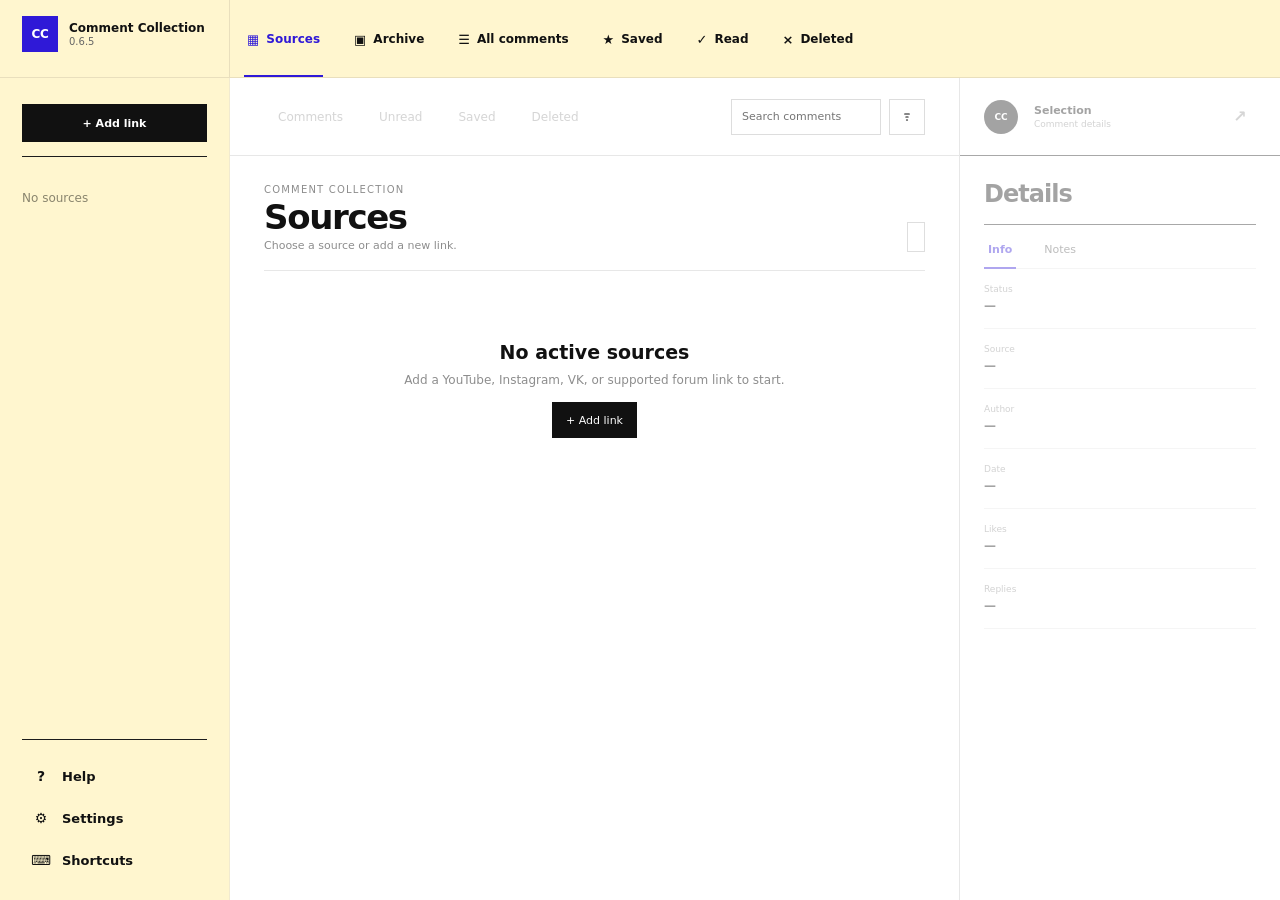
==== app/index.html @ be0ed086 "Fix comment mode navigation and emoji ordering" ====
<!doctype html>
<html lang="en">
<head>
  <meta charset="utf-8" />
  <meta name="viewport" content="width=device-width, initial-scale=1" />
  <meta name="theme-color" content="#fff6cf" />
  <title>CC — Comment Collection</title>
  <link rel="stylesheet" href="./styles.css?v=0.6.5" />
  <link rel="stylesheet" href="./ui-state.css?v=0.6.5" />
  <link rel="stylesheet" href="./transcript.css?v=0.6.5" />
  <script>
    window.__CC_BOOT_STARTED_AT__ = performance.now();
    console.info('[CC 0.6.5] HTML boot', { href: location.href, readyState: document.readyState });
  </script>
</head>
<body>
  <div id="cc-boot-error" hidden style="position:fixed;z-index:99999;left:20px;right:20px;top:20px;padding:14px 16px;background:#fff2f2;color:#8d1c1c;border:1px solid #e6b4b4;font:13px/1.45 system-ui,sans-serif;box-shadow:0 8px 30px rgba(0,0,0,.12)"></div>

  <main class="app-shell">
    <header class="app-global-topbar" aria-label="Application navigation">
      <div class="brand">
        <span class="brand-mark">CC</span>
        <div class="brand-copy"><strong>Comment Collection</strong><span>0.6.5</span></div>
      </div>
      <nav class="left-nav" id="main-nav">
        <button class="nav-item is-active" data-view="sources"><span class="nav-icon">▦</span><span>Sources</span></button>
        <button class="nav-item" data-view="all"><span class="nav-icon">☰</span><span>All comments</span></button>
        <button class="nav-item" data-view="saved"><span class="nav-icon">★</span><span>Saved</span></button>
        <button class="nav-item" data-view="read"><span class="nav-icon">✓</span><span>Read</span></button>
        <button class="nav-item" data-view="deleted"><span class="nav-icon">×</span><span>Deleted</span></button>
      </nav>
    </header>

    <aside class="left-panel" aria-label="Sources and utilities" title="Source list, add link, Help, and Settings.">
      <button class="sidebar-add-link" id="add-link-button" type="button">+ Add link</button>
      <div class="sidebar-main-separator" aria-hidden="true"></div>

      <section class="sources-section">
        <div class="section-label"><span>Sources</span><button id="left-add-link" title="Add link">+</button></div>
        <div id="sources-list" class="sources-list"></div>
      </section>

      <div class="left-bottom">
        <button class="nav-item" id="help-button"><span class="nav-icon">?</span><span>Help</span></button>
        <button class="nav-item" id="settings-button"><span class="nav-icon">⚙</span><span>Settings</span></button>
        <button class="nav-item" id="shortcuts-button" type="button" aria-pressed="false" title="Shortcuts status unavailable" disabled><span class="nav-icon">⌨</span><span>Shortcuts</span></button>
      </div>
    </aside>

    <section class="workspace">
      <header class="topbar">
        <nav class="top-tabs" id="top-tabs" aria-label="Comment filter" title="Filters for the current source. Open a source to activate them.">
          <button class="top-tab is-active" data-filter="comments">Comments</button>
          <button class="top-tab" data-filter="unread">Unread</button>
          <button class="top-tab" data-filter="saved">Saved</button>
          <button class="top-tab" data-filter="deleted">Deleted</button>
        </nav>
        <div class="top-tools" title="Search and sort comments in the current view.">
          <input id="search-input" class="search-input" type="search" placeholder="Search comments" aria-label="Search comments" />
          <select id="sort-select" class="sort-select" aria-label="Sort comments">
            <option value="source">Source order</option>
            <option value="newest">Newest</option>
            <option value="oldest">Oldest</option>
            <option value="likes">Most liked</option>
            <option value="replies">Most replies</option>
          </select>
        </div>
      </header>

      <section class="content-area" id="content-area" title="Main source and comment list.">
        <div class="content-header">
          <div class="content-title-wrap">
            <p class="eyebrow" id="source-eyebrow">Comment Collection</p>
            <h1 id="content-title">Sources</h1>
            <p class="content-meta" id="content-meta">Add a YouTube, Instagram, VK, or supported forum link to start.</p>
          </div>
          <div class="header-actions">
            <span class="whisper-indicator is-offline" id="whisper-indicator" hidden title="Local Whisper service status"><span class="whisper-dot"></span><span id="whisper-indicator-text">Whisper offline</span></span>
            <button class="transcript-task-chip" id="transcript-task-chip" type="button" hidden title="Open recognition progress">Recognizing…</button>
            <button class="ghost-action" id="refresh-button" type="button" hidden>Refresh</button>
            <button class="primary-action" id="transcribe-button" type="button" hidden>Recognize video</button>
          </div>
        </div>

        <div id="status-banner" class="status-banner" hidden></div>
        <div id="empty-state" class="empty-state">
          <strong>No sources yet</strong>
          <p>Add a YouTube, Instagram, VK, or supported forum link to start reading comments.</p>
          <button class="primary-action" id="empty-add-link">+ Add link</button>
        </div>
        <div id="comments-list" class="comments-list"></div>
        <div id="loading-more" class="loading-more" hidden>Loading more…</div>
        <div id="load-sentinel" class="load-sentinel" aria-hidden="true"></div>
      </section>
    </section>

    <aside class="right-panel" aria-label="Comment details" title="Details and notes for the selected comment. Select a comment to activate this panel.">
      <header class="right-header">
        <div class="avatar" id="detail-avatar">CC</div>
        <div class="profile-copy" title="Selected comment and its author."><strong id="detail-author">Selection</strong><span id="detail-username">Comment details</span></div>
        <button class="more-button" id="open-original-button" type="button" title="Open original">↗</button>
      </header>

      <section class="right-content">
        <h2>Details</h2>
        <div class="detail-tabs">
          <button class="detail-tab is-active" data-detail-tab="info">Info</button>
          <button class="detail-tab" data-detail-tab="notes">Notes</button>
        </div>
        <div id="detail-info" class="detail-panel">
          <dl class="details-list">
            <div><dt>Status</dt><dd id="detail-status">—</dd></div>
            <div><dt>Source</dt><dd id="detail-source">—</dd></div>
            <div><dt>Author</dt><dd id="detail-author-name">—</dd></div>
            <div><dt>Date</dt><dd id="detail-date">—</dd></div>
            <div><dt>Likes</dt><dd id="detail-likes">—</dd></div>
            <div><dt>Replies</dt><dd id="detail-replies">—</dd></div>
          </dl>
        </div>
        <div id="detail-notes" class="detail-panel" hidden>
          <label class="notes-label" for="note-textarea">Your note</label>
          <textarea id="note-textarea" class="note-textarea" placeholder="Write a note about this comment…"></textarea>
          <small>Saved automatically.</small>
        </div>
      </section>
    </aside>
  </main>

  <dialog id="add-link-dialog" class="dialog">
    <form method="dialog" id="add-link-form" class="dialog-card">
      <div class="dialog-head"><div><p class="eyebrow">New source</p><h2>Add link</h2></div><button value="cancel" class="dialog-close" aria-label="Close">×</button></div>
      <label for="source-url">YouTube, Instagram, VK, or forum URL</label>
      <input id="source-url" name="url" type="url" required placeholder="https://vk.ru/video… or https://holywarsoo.net/viewtopic.php?id=…&p=…" autocomplete="off" />
      <p class="form-hint">YouTube needs a Data API key. VK uses the connected VK account on your CC backend with automatic token refresh. Instagram uses the CC Browser Helper and your signed-in Chrome session. Holywarsoo topics load one whole forum page per batch.</p>
      <div id="add-link-error" class="form-error" hidden></div>
      <div class="dialog-actions"><button value="cancel" class="ghost-action">Cancel</button><button id="add-source-submit" class="primary-action" value="default">Add source</button></div>
    </form>
  </dialog>

  <dialog id="transcript-dialog" class="dialog transcript-dialog">
    <form method="dialog" class="dialog-card transcript-card">
      <div class="dialog-head">
        <div><p class="eyebrow">YouTube video</p><h2 id="transcript-title">Transcript</h2></div>
        <button value="cancel" class="dialog-close" aria-label="Close">×</button>
      </div>
      <p id="transcript-meta" class="transcript-meta">YouTube captions are checked first. If none exist, CC can use local Whisper.</p>
      <div id="transcript-progress" class="transcript-progress" hidden>
        <div class="transcript-progress-head">
          <strong id="transcript-progress-label">Preparing…</strong>
          <span id="transcript-progress-percent">0%</span>
        </div>
        <div id="transcript-progress-track" class="transcript-progress-track" aria-hidden="true"><span id="transcript-progress-fill"></span></div>
        <p id="transcript-progress-note" class="transcript-progress-note">Recognition continues if this window is minimized.</p>
      </div>
      <textarea id="transcript-text" class="transcript-text" readonly placeholder="Recognized text will appear here…"></textarea>
      <div id="transcript-error" class="form-error" hidden></div>
      <div class="dialog-actions">
        <button id="transcript-copy" class="ghost-action" type="button" disabled>Copy text</button>
        <button id="transcript-minimize" class="ghost-action" type="button" hidden>Minimize</button>
        <button id="transcript-run" class="primary-action" type="button">Recognize</button>
        <button value="cancel" class="ghost-action">Close</button>
      </div>
    </form>
  </dialog>

  <dialog id="settings-dialog" class="dialog">
    <form method="dialog" id="settings-form" class="dialog-card">
      <div class="dialog-head"><div><p class="eyebrow">Application settings</p><h2>Settings</h2></div><button value="cancel" class="dialog-close" aria-label="Close">×</button></div>

      <div><p class="eyebrow" style="margin-bottom:2px">YouTube</p><strong style="font-size:13px">YouTube Data API</strong></div>
      <label for="youtube-api-key">YouTube Data API key</label>
      <input id="youtube-api-key" type="password" autocomplete="off" placeholder="AIza…" />
      <p class="form-hint">Stored only in this browser via localStorage. Enable YouTube Data API v3 in Google Cloud, then create an API key.</p>

      <div style="height:1px;background:#e7e7e7;margin:8px 0 2px"></div>
      <div><p class="eyebrow" style="margin-bottom:2px">Local transcription</p><strong style="font-size:13px">Whisper on this computer</strong></div>
      <label for="whisper-service-url">Local Whisper URL</label>
      <input id="whisper-service-url" type="url" autocomplete="off" value="http://127.0.0.1:8787" placeholder="http://127.0.0.1:8787" />
      <label for="whisper-service-token">Local Whisper token (optional)</label>
      <input id="whisper-service-token" type="password" autocomplete="off" placeholder="Leave empty for local-only use" />
      <p class="form-hint">CC checks this local service directly from the browser. Recognition runs as a background job, so the transcript window can be minimized while you work with other sources.</p>
      <div id="whisper-status" class="form-error" hidden></div>
      <div style="display:flex;justify-content:flex-start"><button id="whisper-check" class="ghost-action" type="button">Check local Whisper</button></div>

      <div style="height:1px;background:#e7e7e7;margin:8px 0 2px"></div>
      <div><p class="eyebrow" style="margin-bottom:2px">VK</p><strong style="font-size:13px">VK video comments</strong></div>
      <p class="form-hint">VK authorization is stored only on your PHP backend. CC automatically refreshes the one-hour access token using the server-side refresh token; no VK token is stored in the browser.</p>
      <div id="vk-status" class="form-error" hidden></div>
      <div style="display:flex;justify-content:flex-start;gap:8px">
        <button id="vk-connect" class="primary-action" type="button">Connect VK</button>
        <button id="vk-check" class="ghost-action" type="button">Check VK</button>
      </div>

      <div style="height:1px;background:#e7e7e7;margin:8px 0 2px"></div>
      <div><p class="eyebrow" style="margin-bottom:2px">Instagram</p><strong style="font-size:13px">CC Browser Helper</strong></div>
      <p class="form-hint">Install <code>helper/chrome/</code> as an unpacked Chrome extension. On Refresh it uses your existing signed-in Instagram session in a temporary background tab and returns rendered comments to CC without switching you away from the app.</p>
      <div id="helper-status" class="form-error" hidden></div>
      <div style="display:flex;justify-content:flex-start"><button id="helper-check" class="ghost-action" type="button">Check helper</button></div>

      <div style="height:1px;background:#e7e7e7;margin:8px 0 2px"></div>
      <div>
        <p class="eyebrow" style="margin-bottom:2px">Server storage</p>
        <strong style="font-size:13px">PHP backend</strong>
      </div>

      <label for="backend-url">Backend URL</label>
      <input id="backend-url" type="url" autocomplete="off" value="https://backend83.nadube.ru/cc" placeholder="https://backend83.nadube.ru/cc" />
      <p class="form-hint">Upload the contents of <code>server/php/</code> to <code>/cc/</code> on backend83.nadube.ru.</p>

      <label for="backend-token">API token</label>
      <input id="backend-token" type="password" autocomplete="off" placeholder="Token from backend/config.php" />
      <p class="form-hint">The token is stored locally in this browser and is sent only to your backend over HTTPS.</p>

      <label for="backend-profile">Storage profile</label>
      <input id="backend-profile" type="text" autocomplete="off" value="default" placeholder="default" />

      <div id="backend-status" class="form-error" hidden></div>
      <div style="display:flex;justify-content:flex-start">
        <button id="backend-check" class="ghost-action" type="button">Check connection</button>
      </div>

      <p class="form-hint">The connection check verifies PHP + SQLite first, then verifies access to the storage API when an API token is present. Server synchronization itself will be enabled separately.</p>

      <div class="dialog-actions"><button value="cancel" class="ghost-action">Cancel</button><button class="primary-action" id="save-settings" value="default">Save</button></div>
    </form>
  </dialog>

  <script type="module">
    const VERSION = '0.6.5';
    const errorBox = document.querySelector('#cc-boot-error');
    const localBoot = `./app-boot.js?v=${VERSION}`;
    const fallbackBoot = `https://raw.githubusercontent.com/greenn/cc/main/app/app-boot.js?v=${VERSION}`;

    function showBootError(localError, fallbackError) {
      const message = `CC could not load its JavaScript. Your saved data was not deleted; the app simply could not read localStorage because the runtime failed to start. Local error: ${localError?.message || localError}. Fallback error: ${fallbackError?.message || fallbackError}.`;
      console.error(`[CC ${VERSION}] startup failed completely`, { localError, fallbackError });
      if (errorBox) {
        errorBox.hidden = false;
        errorBox.textContent = message;
      }
    }

    try {
      await import(localBoot);
      console.info(`[CC ${VERSION}] local runtime loaded`, { elapsedMs: Math.round(performance.now() - window.__CC_BOOT_STARTED_AT__) });
    } catch (localError) {
      console.warn(`[CC ${VERSION}] GitHub Pages runtime failed; trying raw GitHub fallback`, localError);
      try {
        await import(fallbackBoot);
        console.warn(`[CC ${VERSION}] fallback runtime active`, { elapsedMs: Math.round(performance.now() - window.__CC_BOOT_STARTED_AT__) });
      } catch (fallbackError) {
        showBootError(localError, fallbackError);
      }
    }
  </script>
</body>
</html>
---- app/styles.css ----
:root {
  --bg: #79b1e6;
  --surface: #ffffff;
  --sidebar: #fff6cf;
  --text: #111111;
  --muted: #8d8d8d;
  --line: #e7e7e7;
  --accent: #2f19d7;
  --soft: #f5f5f5;
  --danger: #a32222;
}

* { box-sizing: border-box; }
html, body { margin: 0; width: 100%; height: 100%; min-height: 100%; font-family: Inter, ui-sans-serif, system-ui, -apple-system, BlinkMacSystemFont, "Segoe UI", sans-serif; color: var(--text); background: #fff; overflow: hidden; }
body { padding: 0; }
button, input, select, textarea { font: inherit; }
button { border: 0; background: none; color: inherit; }
button:disabled { opacity: .45; cursor: default !important; }

.app-shell {
  width: 100vw;
  height: 100vh;
  min-height: 0;
  margin: 0;
  display: grid;
  grid-template-columns: 230px minmax(0, 1fr) 320px;
  grid-template-rows: 78px minmax(0, 1fr);
  grid-template-areas:
    "global global global"
    "left workspace right";
  background: var(--surface);
  box-shadow: none;
  overflow: hidden;
}

.app-global-topbar { grid-area: global; min-width: 0; min-height: 0; display: flex; align-items: stretch; background: var(--sidebar); border-bottom: 1px solid #e9dfbd; overflow: hidden; position: relative; z-index: 10; }
.brand { width: 230px; min-width: 230px; min-height: 0; height: 100%; padding: 0 22px; border-right: 1px solid #e9dfbd; display: flex; align-items: center; gap: 11px; flex: 0 0 230px; }
.brand-mark { width: 36px; height: 36px; display: grid; place-items: center; background: var(--accent); color: #fff; font-size: 12px; font-weight: 800; letter-spacing: -.03em; flex: 0 0 auto; }
.brand-copy { min-width: 0; display: grid; gap: 1px; }
.brand-copy strong { font-size: 12px; white-space: nowrap; overflow: hidden; text-overflow: ellipsis; }
.brand-copy span { font-size: 10px; color: #666; }

#main-nav { min-width: 0; height: 100%; margin: 0; display: flex; align-items: stretch; gap: 0; flex: 1 1 auto; overflow-x: auto; overflow-y: hidden; scrollbar-width: none; overscroll-behavior-inline: contain; }
#main-nav::-webkit-scrollbar { display: none; }
.nav-item { position: relative; display: grid; grid-template-columns: 22px 1fr; align-items: center; gap: 10px; min-height: 40px; padding: 0 8px; color: var(--text); text-decoration: none; font-size: 13px; font-weight: 650; text-align: left; cursor: pointer; }
.nav-item.is-active { color: var(--accent); }
.nav-item.is-active::before { content: ""; position: absolute; left: -22px; width: 3px; height: 27px; background: var(--accent); }
.nav-icon { text-align: center; font-size: 14px; }
#main-nav .nav-item { min-height: 78px; padding: 0 17px; display: flex; grid-template-columns: none; align-items: center; gap: 7px; flex: 0 0 auto; white-space: nowrap; font-size: 12px; text-align: center; }
#main-nav .nav-item.is-active::before { left: 14px; right: 14px; bottom: 0; top: auto; width: auto; height: 3px; }
#main-nav .nav-icon { font-size: 13px; }

.left-panel { grid-area: left; min-width: 0; min-height: 0; display: flex; flex-direction: column; padding: 24px 22px 20px; background: var(--sidebar); border-right: 1px solid #f1ead0; overflow: hidden; }
.left-bottom { margin-top: auto; padding-top: 16px; border-top: 1px solid #1c1c1c; display: grid; gap: 2px; }

.sources-section { min-height: 0; margin-top: 20px; display: flex; flex-direction: column; overflow: hidden; }
.section-label { display: flex; justify-content: space-between; align-items: center; margin-bottom: 8px; color: #6f6a54; font-size: 10px; text-transform: uppercase; letter-spacing: .12em; }
.section-label button { width: 24px; height: 24px; cursor: pointer; font-size: 18px; }
.sources-list { min-height: 0; overflow-y: auto; padding-right: 4px; }
.sources-empty { color: #8a856e; font-size: 12px; }
.source-group { margin-bottom: 14px; }
.source-group-title { margin: 8px 0 4px; font-size: 9px; text-transform: uppercase; letter-spacing: .1em; color: #8b846d; }
.source-item { width: 100%; display: grid; grid-template-columns: 22px minmax(0,1fr); gap: 7px; align-items: center; padding: 8px 7px; cursor: pointer; text-align: left; border-left: 2px solid transparent; }
.source-item:hover { background: rgba(255,255,255,.45); }
.source-item.is-active { background: #fff; border-left-color: var(--accent); }
.source-platform { font-size: 11px; color: #444; }
.source-copy { min-width: 0; display: grid; gap: 2px; }
.source-copy strong { overflow: hidden; text-overflow: ellipsis; white-space: nowrap; font-size: 11px; font-weight: 700; }
.source-copy small { color: #8b846d; font-size: 9px; }

.workspace { grid-area: workspace; min-width: 0; min-height: 0; display: grid; grid-template-rows: 78px minmax(0, 1fr); border-right: 1px solid var(--line); }
.topbar { min-width: 0; display: flex; align-items: center; justify-content: space-between; gap: 20px; padding: 0 34px; border-bottom: 1px solid var(--line); }
.top-tabs { display: flex; align-items: center; gap: 8px; flex: 0 0 auto; }
.top-tab { min-height: 36px; padding: 0 14px; cursor: pointer; font-size: 12px; }
.top-tab.is-active { background: #111; color: #fff; }
.top-tools { min-width: 0; display: flex; gap: 8px; justify-content: flex-end; }
.search-input, .sort-select { height: 36px; border: 1px solid #ddd; background: #fff; padding: 0 10px; outline: none; font-size: 11px; }
.search-input { width: min(220px, 18vw); }
.search-input:focus, .sort-select:focus, .dialog-card input:focus, .note-textarea:focus { border-color: #111; }
.sort-select { max-width: 145px; }

.content-area { position: relative; min-width: 0; min-height: 0; padding: 28px 34px 42px; overflow: auto; scroll-behavior: smooth; }
.content-header { display: flex; align-items: flex-end; justify-content: space-between; gap: 24px; padding-bottom: 18px; border-bottom: 1px solid var(--line); }
.content-title-wrap { min-width: 0; }
.eyebrow { margin: 0 0 4px; color: var(--muted); font-size: 10px; text-transform: uppercase; letter-spacing: .12em; }
h1, h2, h3, p { margin-top: 0; }
h1 { margin-bottom: 4px; font-size: clamp(24px, 3vw, 34px); line-height: 1.06; letter-spacing: -.04em; overflow-wrap: anywhere; }
.content-meta { margin: 0; color: var(--muted); font-size: 11px; }
.header-actions { display: flex; gap: 8px; flex: 0 0 auto; }
.primary-action, .ghost-action { min-height: 36px; padding: 0 14px; cursor: pointer; font-size: 11px; }
.primary-action { background: #111; color: #fff; }
.ghost-action { border: 1px solid #d8d8d8; background: #fff; }

.status-banner { margin-top: 16px; padding: 11px 13px; border: 1px solid #dcdcdc; background: #f8f8f8; font-size: 11px; }
.status-banner[data-kind="error"] { border-color: #ebc2c2; background: #fff5f5; color: var(--danger); }
.empty-state { margin: 70px auto; max-width: 420px; text-align: center; }
.empty-state strong { display: block; margin-bottom: 8px; font-size: 19px; }
.empty-state p { color: var(--muted); font-size: 12px; line-height: 1.6; }

.comments-list { margin-top: 4px; }
.comment-card { display: grid; grid-template-columns: 42px minmax(0,1fr); gap: 14px; padding: 22px 2px; border-bottom: 1px solid var(--line); cursor: default; transition: opacity .15s, background .15s; }
.comment-card.is-read { opacity: .72; }
.comment-card.is-selected { background: linear-gradient(90deg, rgba(47,25,215,.055), transparent 72%); box-shadow: inset 2px 0 0 var(--accent); }
.comment-avatar { width: 36px; height: 36px; border-radius: 50%; overflow: hidden; background: #111; color: #fff; display: grid; place-items: center; font-size: 9px; font-weight: 700; }
.comment-avatar img, #detail-avatar img { width: 100%; height: 100%; object-fit: cover; }
.comment-body { min-width: 0; }
.comment-head { display: flex; justify-content: space-between; gap: 14px; align-items: flex-start; }
.comment-head > div { min-width: 0; display: flex; align-items: baseline; gap: 8px; }
.comment-head strong { font-size: 12px; }
.comment-head span { max-width: 220px; overflow: hidden; white-space: nowrap; text-overflow: ellipsis; color: var(--muted); font-size: 9px; }
.comment-head time { flex: 0 0 auto; color: var(--muted); font-size: 9px; }
.comment-text { margin: 11px 0 13px; max-width: 850px; font-size: 13px; line-height: 1.58; overflow-wrap: anywhere; }
.comment-footer { display: flex; justify-content: space-between; align-items: center; gap: 12px; }
.comment-stats, .comment-actions { display: flex; align-items: center; flex-wrap: wrap; gap: 12px; }
.comment-stats { color: #777; font-size: 9px; }
.comment-status { text-transform: uppercase; letter-spacing: .08em; }
.comment-actions button { padding: 3px 0; cursor: pointer; color: #505050; font-size: 10px; }
.comment-actions button:hover { color: var(--accent); }
.loading-more { padding: 18px; text-align: center; color: var(--muted); font-size: 11px; }
.load-sentinel { height: 1px; }

.source-overview { display: grid; margin-top: 18px; }
.source-overview-card { min-width: 0; display: grid; grid-template-columns: 38px minmax(0, 1fr) auto; align-items: center; gap: 14px; padding: 20px 0; border-bottom: 1px solid var(--line); }
.overview-icon { width: 34px; height: 34px; display: grid; place-items: center; background: #111; color: #fff; font-size: 11px; }
.source-overview-card h3 { margin: 0 0 4px; font-size: 15px; }
.source-overview-card p:last-child { margin: 0; color: var(--muted); font-size: 10px; }

.right-panel { grid-area: right; min-width: 0; min-height: 0; background: var(--surface); overflow: auto; }
.right-header { min-height: 78px; display: grid; grid-template-columns: 38px minmax(0,1fr) 32px; align-items: center; gap: 12px; padding: 0 24px; border-bottom: 1px solid #1c1c1c; }
.avatar { width: 34px; height: 34px; display: grid; place-items: center; border-radius: 50%; overflow: hidden; background: #111; color: #fff; font-size: 9px; font-weight: 700; }
.profile-copy { min-width: 0; display: grid; gap: 2px; }
.profile-copy strong { font-size: 11px; overflow: hidden; text-overflow: ellipsis; white-space: nowrap; }
.profile-copy span { overflow: hidden; color: var(--muted); font-size: 9px; text-overflow: ellipsis; white-space: nowrap; }
.more-button { cursor: pointer; font-weight: 800; }
.right-content { padding: 24px; }
.right-content h2 { margin-bottom: 18px; padding-bottom: 16px; border-bottom: 1px solid #1c1c1c; font-size: 24px; letter-spacing: -.04em; }
.detail-tabs { display: flex; gap: 24px; border-bottom: 1px solid var(--line); }
.detail-tab { position: relative; padding: 0 4px 12px; color: #555; cursor: pointer; font-size: 11px; }
.detail-tab.is-active { color: var(--accent); font-weight: 700; }
.detail-tab.is-active::after { content: ""; position: absolute; left: 0; right: 0; bottom: -1px; height: 2px; background: var(--accent); }
.details-list { margin: 0; }
.details-list div { padding: 15px 0; border-bottom: 1px solid var(--line); }
.details-list dt { margin-bottom: 5px; color: var(--muted); font-size: 9px; }
.details-list dd { margin: 0; font-size: 12px; font-weight: 700; overflow-wrap: anywhere; }
.notes-label { display: block; margin: 18px 0 7px; font-size: 10px; font-weight: 700; }
.note-textarea { width: 100%; min-height: 180px; resize: vertical; padding: 10px; border: 1px solid #ddd; outline: none; font-size: 11px; line-height: 1.5; }
.detail-panel small { color: var(--muted); font-size: 9px; }

.dialog { width: min(520px, calc(100vw - 32px)); padding: 0; border: 0; box-shadow: 0 24px 90px rgba(0,0,0,.22); }
.dialog::backdrop { background: rgba(15,20,30,.38); }
.dialog-card { display: grid; gap: 12px; padding: 26px; }
.dialog-head { display: flex; justify-content: space-between; gap: 20px; }
.dialog-head h2 { margin: 0; font-size: 25px; }
.dialog-close { width: 32px; height: 32px; cursor: pointer; font-size: 22px; }
.dialog-card label { margin-top: 6px; font-size: 11px; font-weight: 700; }
.dialog-card input { width: 100%; height: 42px; border: 1px solid #d9d9d9; padding: 0 11px; outline: none; }
.form-hint { margin: 0; color: var(--muted); font-size: 10px; line-height: 1.5; }
.form-error { padding: 9px 10px; background: #fff2f2; color: var(--danger); font-size: 10px; }
.dialog-actions { display: flex; justify-content: flex-end; gap: 8px; margin-top: 8px; }

@media (max-width: 1120px) {
  .app-shell { width: 100vw; height: 100vh; min-height: 0; grid-template-columns: 205px minmax(0, 1fr); grid-template-rows: 78px minmax(0, 1fr); grid-template-areas: "global global" "left workspace"; }
  .brand { width: 205px; min-width: 205px; flex-basis: 205px; }
  .right-panel { display: none; }
  .topbar { padding-inline: 24px; }
  .content-area { padding-inline: 24px; }
}

@media (max-width: 820px) {
  .topbar { align-items: stretch; flex-direction: column; justify-content: center; padding-block: 8px; }
  .workspace { grid-template-rows: 104px minmax(0,1fr); }
  .top-tools { justify-content: flex-start; }
  .search-input { width: min(320px, 45vw); }
}

@media (max-width: 680px) {
  .app-shell { display: grid; width: 100vw; height: 100vh; min-height: 0; grid-template-columns: minmax(0, 1fr); grid-template-rows: 78px minmax(0, 1fr); grid-template-areas: "global" "workspace"; }
  .left-panel, .right-panel { display: none; }
  .workspace { min-height: 0; border-right: 0; }
  .brand { width: 180px; min-width: 180px; flex-basis: 180px; padding-inline: 16px; }
  #main-nav .nav-item { padding-inline: 13px; }
  .topbar { padding-left: 16px; padding-right: 16px; overflow: hidden; }
  .top-tabs { width: 100%; overflow-x: auto; }
  .content-area { padding-left: 16px; padding-right: 16px; }
  .content-header { align-items: flex-start; flex-direction: column; }
  .header-actions { width: 100%; }
  .header-actions button { flex: 1; }
  .comment-card { grid-template-columns: 34px minmax(0,1fr); gap: 10px; }
  .comment-avatar { width: 30px; height: 30px; }
  .comment-head { flex-direction: column; gap: 3px; }
  .comment-footer { align-items: flex-start; flex-direction: column; }
  .search-input { width: 100%; }
}

@media (min-width: 2201px) {
  html, body { background: var(--bg); }
  body { padding: 32px; }
  .app-shell { width: min(2200px, calc(100vw - 64px)); height: calc(100vh - 64px); margin: 0 auto; box-shadow: 0 18px 70px rgb(30 70 110 / 12%); }
}
---- app/ui-state.css ----
/* Visual treatment for UI areas that are present but not active yet. */

.top-tabs:has(.top-tab:disabled),
.right-panel:has(#note-textarea:disabled) {
  opacity: 0.38;
  transition: opacity 160ms ease;
}

.top-tabs:has(.top-tab:disabled):hover,
.right-panel:has(#note-textarea:disabled):hover {
  opacity: 1;
}

.top-tabs:has(.top-tab:disabled),
.right-panel:has(#note-textarea:disabled) {
  cursor: help;
}

/* Brand/logo is always the application home link. */
.brand-home {
  cursor: pointer;
  user-select: none;
}

.brand-home:focus-visible {
  outline: 2px solid var(--accent);
  outline-offset: 3px;
}

/* Let long source metadata shrink inside the header instead of widening it. */
.content-title-wrap {
  min-width: 0;
  flex: 1 1 auto;
}

/* Source header: platform · author · original URL on the left, source tools
   on the right. Long metadata scrolls independently without moving the tools. */
.source-meta-row {
  display: flex;
  align-items: center;
  min-width: 0;
  max-width: 100%;
  gap: 12px;
  overflow: hidden;
  white-space: nowrap;
}

.source-meta-main {
  display: flex;
  align-items: center;
  min-width: 0;
  flex: 1 1 auto;
  gap: 6px;
  overflow-x: auto;
  overflow-y: hidden;
  white-space: nowrap;
  scrollbar-width: none;
  overscroll-behavior-inline: contain;
}

.source-meta-main::-webkit-scrollbar {
  display: none;
}

.source-meta-separator {
  flex: 0 0 auto;
  opacity: 0.65;
}

.source-meta-link {
  flex: 0 0 auto;
  color: inherit;
  text-decoration: underline;
  text-decoration-thickness: 1px;
  text-underline-offset: 2px;
}

.source-meta-link:hover {
  color: var(--accent);
}

.source-meta-tools {
  margin-left: auto;
  display: flex;
  align-items: center;
  gap: 10px;
  flex: 0 0 auto;
}

.source-meta-tool {
  padding: 0;
  color: inherit;
  font-size: inherit;
  letter-spacing: inherit;
  text-transform: inherit;
}

.source-meta-tool[disabled] {
  opacity: .45;
  cursor: default;
}

.source-meta-tool:not([disabled]) {
  cursor: pointer;
}

.source-meta-tool.is-active {
  color: var(--accent);
  text-decoration: underline;
  text-decoration-thickness: 1.5px;
  text-underline-offset: 3px;
  font-weight: 700;
}

.comment-ultra-original {
  display: none;
}

.comments-list.is-ultra-reading {
  margin-top: 10px;
}

.comments-list.is-ultra-reading .comment-card {
  display: block;
  position: relative;
  min-height: 0;
  padding: 9px 4px;
  border-bottom: 1px solid var(--line);
  background: transparent;
  box-shadow: none;
  opacity: 1;
  cursor: pointer;
}

.comments-list.is-ultra-reading .comment-card::before,
.comments-list.is-ultra-reading .comment-avatar,
.comments-list.is-ultra-reading .comment-head,
.comments-list.is-ultra-reading .comment-stats,
.comments-list.is-ultra-reading .comment-attachments {
  display: none !important;
}

.comments-list.is-ultra-reading .comment-body {
  position: relative;
  min-width: 0;
}

.comments-list.is-ultra-reading .comment-text {
  margin: 0;
  max-width: none;
  padding: 0;
  font-size: 13px;
  line-height: 1.55;
  white-space: pre-line;
}

.comments-list.is-ultra-reading .comment-footer {
  display: none;
}

.comments-list.is-ultra-reading .comment-card.is-selected {
  z-index: 4;
  background: rgba(47, 25, 215, 0.035);
  outline: 1px solid rgba(47, 25, 215, 0.10);
  outline-offset: -1px;
}

.comments-list.is-ultra-reading .comment-card.is-selected .comment-footer {
  display: block;
  position: absolute;
  z-index: 8;
  top: 50%;
  right: 8px;
  transform: translateY(-50%);
  margin: 0;
}

.comments-list.is-ultra-reading .comment-card.is-selected .comment-actions {
  display: flex;
  align-items: center;
  flex-wrap: wrap;
  gap: 9px;
  max-width: min(520px, 70vw);
  padding: 8px 10px;
  border: 1px solid #dcdcdc;
  background: rgba(255, 255, 255, 0.97);
  box-shadow: 0 8px 26px rgba(0, 0, 0, .12);
}

.comments-list.is-ultra-reading .comment-card.is-selected .comment-actions button {
  padding: 3px 0;
  font-size: 10px;
  white-space: nowrap;
}

.comments-list.is-ultra-reading .comment-card.is-selected .comment-ultra-original {
  display: inline-block;
}

@media (max-width: 680px) {
  .comments-list.is-ultra-reading .comment-card {
    padding-block: 8px;
  }

  .comments-list.is-ultra-reading .comment-card.is-selected {
    padding-bottom: 48px;
  }

  .comments-list.is-ultra-reading .comment-card.is-selected .comment-footer {
    top: auto;
    right: 4px;
    bottom: 7px;
    left: 4px;
    transform: none;
  }

  .comments-list.is-ultra-reading .comment-card.is-selected .comment-actions {
    max-width: none;
    justify-content: flex-end;
  }
}

.source-language-summary {
  margin-top: 4px;
  min-height: 14px;
  overflow-wrap: anywhere;
}

.source-language-summary[hidden] {
  display: none;
}

body.is-emoji-view #comments-list,
body.is-emoji-view #empty-state,
body.is-emoji-view #loading-more,
body.is-emoji-view #load-sentinel {
  display: none !important;
}

.emoji-view[hidden] {
  display: none !important;
}

.emoji-view {
  margin-top: 18px;
}

.emoji-view-intro {
  display: flex;
  align-items: baseline;
  justify-content: space-between;
  gap: 20px;
  padding-bottom: 12px;
  border-bottom: 1px solid var(--line);
}

.emoji-view-intro h2 {
  margin: 0;
  font-size: 18px;
  letter-spacing: -.02em;
}

.emoji-view-intro p {
  margin: 0;
  color: var(--muted);
  font-size: 10px;
}

.emoji-stream {
  padding: 24px 0 28px;
  border-bottom: 1px solid var(--line);
  font-size: 26px;
  line-height: 1.65;
  overflow-wrap: anywhere;
}

.emoji-message-group {
  display: inline;
  margin-right: 12px;
  white-space: nowrap;
}

.emoji-glyph {
  display: inline;
}

.emoji-stats {
  padding-top: 22px;
}

.emoji-stats h3 {
  margin: 0 0 12px;
  font-size: 13px;
}

.emoji-stats-table {
  max-width: 420px;
  border-top: 1px solid var(--line);
}

.emoji-stats-row {
  display: grid;
  grid-template-columns: minmax(0, 1fr) auto;
  align-items: center;
  min-height: 42px;
  padding: 5px 2px;
  border-bottom: 1px solid var(--line);
}

.emoji-stats-glyph {
  font-size: 22px;
}

.emoji-stats-count {
  color: #555;
  font-variant-numeric: tabular-nums;
  font-size: 12px;
  font-weight: 700;
}

.emoji-empty {
  margin: 0;
  color: var(--muted);
  font-size: 12px;
}

/* Explicit Instagram media downloads live beside Refresh. */
.instagram-media-action[hidden] {
  display: none !important;
}

@keyframes cc-operation-stripes {
  from { background-position: 0 0; }
  to { background-position: 24px 0; }
}

/* Running Instagram actions use only a compact animated 3px bottom bar. */
.cc-operation-running,
.source-item.is-operation-running {
  position: relative;
  overflow: hidden;
}

.cc-operation-running::after,
.source-item.is-operation-running::after {
  content: '';
  position: absolute;
  z-index: 3;
  left: 0;
  right: 0;
  bottom: 0;
  height: 3px;
  pointer-events: none;
  background: repeating-linear-gradient(135deg, #111 0 5px, #fff 5px 10px);
  background-size: 20px 20px;
  animation: cc-operation-stripes 650ms linear infinite;
}

.source-operation-badge {
  display: inline-block;
  margin-left: 6px;
  color: #333;
  font-size: 8px;
  font-weight: 800;
  line-height: 1.1;
  text-transform: uppercase;
}

.instagram-downloaded-media {
  display: flex;
  align-items: center;
  gap: 8px;
  margin: 0 0 14px;
  padding: 9px 0 12px;
  overflow-x: auto;
  overflow-y: hidden;
  border-bottom: 1px solid var(--line);
  white-space: nowrap;
  scrollbar-width: none;
}

.instagram-downloaded-media[hidden] {
  display: none;
}

.instagram-downloaded-media::-webkit-scrollbar {
  display: none;
}

.instagram-downloaded-label {
  flex: 0 0 auto;
  color: var(--muted);
  font-size: 9px;
  letter-spacing: 0.12em;
  text-transform: uppercase;
}

.instagram-downloaded-item {
  flex: 0 0 auto;
  min-height: 30px;
  padding: 6px 10px;
  border: 1px solid var(--line);
  background: #fff;
  cursor: pointer;
  font: inherit;
  font-size: 10px;
}

.instagram-downloaded-item:hover {
  border-color: var(--accent);
  color: var(--accent);
}

/* Stable CC-local number for each comment inside its source. */
.comment-card {
  position: relative;
  grid-template-columns: 34px 42px minmax(0, 1fr);
  gap: 12px;
  touch-action: pan-y;
  transition: transform 150ms ease, box-shadow 150ms ease, background-color 150ms ease;
}

.comment-card::before {
  content: attr(data-internal-number);
  align-self: start;
  padding-top: 10px;
  color: #aaa;
  font-family: ui-monospace, SFMono-Regular, Consolas, monospace;
  font-size: 9px;
  font-weight: 650;
  line-height: 1;
  text-align: right;
  white-space: nowrap;
}

.comment-card.is-selected::before,
.comment-card.is-highlighted::before {
  color: var(--accent);
}

/* Horizontal gesture: right saves, left deletes. */
.comment-card.is-swipe-dragging {
  z-index: 2;
  transform: translateX(var(--cc-swipe-x, 0));
  transition: none;
  user-select: none;
}

.comment-card.is-swipe-saving {
  box-shadow: inset 5px 0 0 #2f8f55;
  background-color: rgba(47, 143, 85, 0.07);
}

.comment-card.is-swipe-deleting {
  box-shadow: inset -5px 0 0 var(--danger);
  background-color: rgba(180, 40, 40, 0.06);
}

/* Source overview actions. */
.source-overview-actions {
  display: flex;
  align-items: center;
  justify-content: flex-end;
  flex-wrap: wrap;
  gap: 6px;
}

.source-overview-actions .ghost-action {
  min-height: 30px;
  padding-inline: 10px;
}

.source-delete-action {
  color: var(--danger);
}

.source-delete-action:hover {
  border-color: var(--danger);
  color: var(--danger);
}

/* Allow the status text itself to be selected/copied. */
#whisper-indicator,
#whisper-indicator-text {
  user-select: text;
}

/* Comment emphasis and compact original-link placement. */
.comment-head-meta {
  flex: 0 0 auto;
  display: flex;
  align-items: center;
  gap: 10px;
}

.comment-original {
  padding: 0;
  color: #666;
  cursor: pointer;
  font-size: 9px;
  white-space: nowrap;
}

.comment-original:hover {
  color: var(--accent);
}

.comment-card.is-highlighted {
  opacity: 1;
  background: linear-gradient(90deg, rgba(255, 214, 64, 0.20), rgba(255, 214, 64, 0.05) 78%, transparent);
  box-shadow: inset 3px 0 0 #d5a900;
}

.comment-card.is-highlighted.is-selected {
  outline: 1px solid rgba(47, 25, 215, 0.18);
  outline-offset: -1px;
}

@media (max-width: 680px) {
  .comment-card {
    grid-template-columns: 28px 38px minmax(0, 1fr);
    gap: 9px;
  }

  .comment-card::before {
    padding-top: 9px;
    font-size: 8px;
  }

  .comment-head-meta {
    align-items: flex-end;
    flex-direction: column;
    gap: 4px;
  }

  .source-overview-actions {
    justify-content: flex-start;
  }
}

@media (prefers-reduced-motion: reduce) {
  .top-tabs:has(.top-tab:disabled),
  .right-panel:has(#note-textarea:disabled),
  .comment-card {
    transition: none;
  }

  .cc-operation-running::after,
  .source-item.is-operation-running::after {
    animation: none;
  }
}
---- app/transcript.css ----
.brand {
  min-height: auto;
  padding-bottom: 10px;
  border-bottom: 0;
}

.sidebar-add-link {
  width: 100%;
  min-height: 38px;
  margin: 2px 0 14px;
  padding: 0 12px;
  display: flex;
  align-items: center;
  justify-content: center;
  gap: 6px;
  background: #111;
  color: #fff;
  cursor: pointer;
  font-size: 11px;
  font-weight: 700;
}

.sidebar-main-separator {
  height: 1px;
  margin: 0 0 14px;
  background: #1c1c1c;
}

.left-nav { margin-top: 0; }

.search-input { width: min(150px, 13vw) !important; }
.sort-select {
  width: 36px !important;
  min-width: 36px;
  padding: 0 !important;
  color: transparent;
  text-indent: -9999px;
  cursor: pointer;
  appearance: none;
  background-color: #fff;
  background-repeat: no-repeat;
  background-position: center;
  background-size: 14px 14px;
  background-image: url("data:image/svg+xml,%3Csvg xmlns='http://www.w3.org/2000/svg' viewBox='0 0 24 24'%3E%3Cpath d='M8 7h8M10 12h4M11 17h2' fill='none' stroke='%23111' stroke-width='1.8' stroke-linecap='round'/%3E%3C/svg%3E");
}
.sort-select option { color: #111; text-indent: 0; }

.whisper-indicator {
  min-height: 36px;
  display: inline-flex;
  align-items: center;
  gap: 6px;
  padding: 0 8px;
  color: #777;
  font-size: 9px;
  white-space: nowrap;
}
.whisper-indicator[hidden] { display: none; }
.whisper-dot {
  width: 7px;
  height: 7px;
  border-radius: 50%;
  background: #b8b8b8;
  box-shadow: 0 0 0 2px rgba(0,0,0,.04);
}
.whisper-indicator.is-online { color: #176b2c; }
.whisper-indicator.is-online .whisper-dot {
  background: #2aa44f;
  box-shadow: 0 0 0 2px rgba(42,164,79,.13);
}

.transcript-task-chip {
  min-height: 32px;
  padding: 0 10px;
  border: 1px solid #cfcfcf;
  background: #fff;
  cursor: pointer;
  font-size: 9px;
  font-weight: 700;
  white-space: nowrap;
}
.transcript-task-chip:hover { border-color: #111; }
.transcript-task-chip.is-running { border-color: #a8c8af; background: #f3fff6; color: #176b2c; }
.transcript-task-chip.is-warning { border-color: #e2c487; background: #fffaf0; color: #805b14; }
.transcript-task-chip[hidden] { display: none; }

.recognize-model-group {
  display: inline-flex;
  align-items: center;
  gap: 5px;
}
.recognize-model-group[hidden] { display: none; }
.model-recognize-button {
  min-height: 34px;
  padding: 0 9px;
  border: 1px solid #d8d8d8;
  background: #fff;
  cursor: pointer;
  font-size: 9px;
  font-weight: 700;
  white-space: nowrap;
}
.model-recognize-button:hover { border-color: #111; }
.model-recognize-button.is-running { background: #111; color: #fff; border-color: #111; }
.model-recognize-button.is-done { border-color: #a9d8b4; color: #176b2c; }
.model-recognize-button.is-error { border-color: #ebc2c2; color: var(--danger); }

.transcript-tabs {
  display: inline-flex;
  align-items: center;
  gap: 5px;
  margin-left: 4px;
}
.transcript-result-tab {
  min-height: 34px;
  padding: 0 9px;
  border: 1px solid #ddd;
  background: #fff;
  cursor: pointer;
  font-size: 9px;
  white-space: nowrap;
}
.transcript-result-tab.is-active { background: var(--accent); border-color: var(--accent); color: #fff; }

.transcript-dialog { width: min(760px, calc(100vw - 32px)); }
.transcript-card {
  min-height: min(620px, calc(100vh - 64px));
  grid-template-rows: auto auto auto minmax(240px, 1fr) auto auto;
}
.transcript-meta {
  margin: 0;
  color: var(--muted);
  font-size: 10px;
  line-height: 1.5;
}

.transcript-progress {
  display: grid;
  gap: 7px;
  padding: 11px 12px;
  border: 1px solid #dcdcdc;
  background: #fafafa;
}
.transcript-progress[hidden] { display: none; }
.transcript-progress.is-stalled { border-color: #e2c487; background: #fffaf0; }
.transcript-progress-head {
  display: flex;
  align-items: center;
  justify-content: space-between;
  gap: 14px;
  font-size: 10px;
}
.transcript-progress-head strong { font-size: 10px; }
.transcript-progress-head span { color: #555; font-variant-numeric: tabular-nums; }
.transcript-progress-track {
  position: relative;
  height: 7px;
  overflow: hidden;
  background: #e4e4e4;
}
.transcript-progress-track span {
  display: block;
  width: 0;
  height: 100%;
  background: #111;
  transition: width .35s ease;
}
.transcript-progress.is-stalled .transcript-progress-track span { opacity: .65; }
.transcript-progress-note,
.transcript-progress p {
  margin: 0;
  color: #777;
  font-size: 9px;
  line-height: 1.45;
}

.transcript-text,
.transcript-result-text {
  width: 100%;
  min-height: 300px;
  resize: vertical;
  border: 1px solid #d9d9d9;
  padding: 14px;
  outline: none;
  background: #fff;
  font: 12px/1.6 ui-monospace, SFMono-Regular, Menlo, Consolas, monospace;
  white-space: pre-wrap;
}
.transcript-text:focus,
.transcript-result-text:focus { border-color: #111; }

.content-area.is-transcript-view #empty-state,
.content-area.is-transcript-view #comments-list,
.content-area.is-transcript-view #loading-more,
.content-area.is-transcript-view #load-sentinel { display: none !important; }

.transcript-result-view { margin-top: 18px; padding-bottom: 28px; }
.transcript-result-view[hidden] { display: none; }
.transcript-result-head {
  display: flex;
  align-items: flex-start;
  justify-content: space-between;
  gap: 18px;
  margin-bottom: 14px;
}
.transcript-result-head h2 { margin: 0; font-size: 22px; letter-spacing: -.03em; }
.transcript-result-metrics {
  display: grid;
  grid-template-columns: repeat(4, minmax(0, 1fr));
  gap: 1px;
  margin-bottom: 14px;
  border: 1px solid var(--line);
  background: var(--line);
}
.transcript-result-metrics > div {
  min-width: 0;
  display: grid;
  gap: 4px;
  padding: 10px 11px;
  background: #fff;
}
.transcript-result-metrics span { color: var(--muted); font-size: 8px; text-transform: uppercase; letter-spacing: .08em; }
.transcript-result-metrics strong { font-size: 11px; overflow-wrap: anywhere; }
.transcript-result-text { min-height: 420px; }

@media (max-width: 1180px) {
  .recognize-model-group { gap: 3px; }
  .model-recognize-button { padding-inline: 7px; font-size: 8.5px; }
  .transcript-result-metrics { grid-template-columns: repeat(3, minmax(0, 1fr)); }
}

@media (max-width: 820px) {
  .search-input { width: min(180px, 35vw) !important; }
  .transcript-tabs { overflow-x: auto; max-width: 100%; }
  .transcript-result-metrics { grid-template-columns: repeat(2, minmax(0, 1fr)); }
}

@media (max-width: 680px) {
  .sidebar-add-link { margin-bottom: 10px; }
  .whisper-indicator { min-height: 32px; }
  .transcript-task-chip { min-height: 30px; }
  .recognize-model-group { width: 100%; }
  .model-recognize-button { flex: 1 1 0; padding-inline: 4px; }
  .transcript-card { min-height: calc(100vh - 32px); }
  .transcript-text { min-height: 240px; }
  .transcript-result-metrics { grid-template-columns: 1fr 1fr; }
}
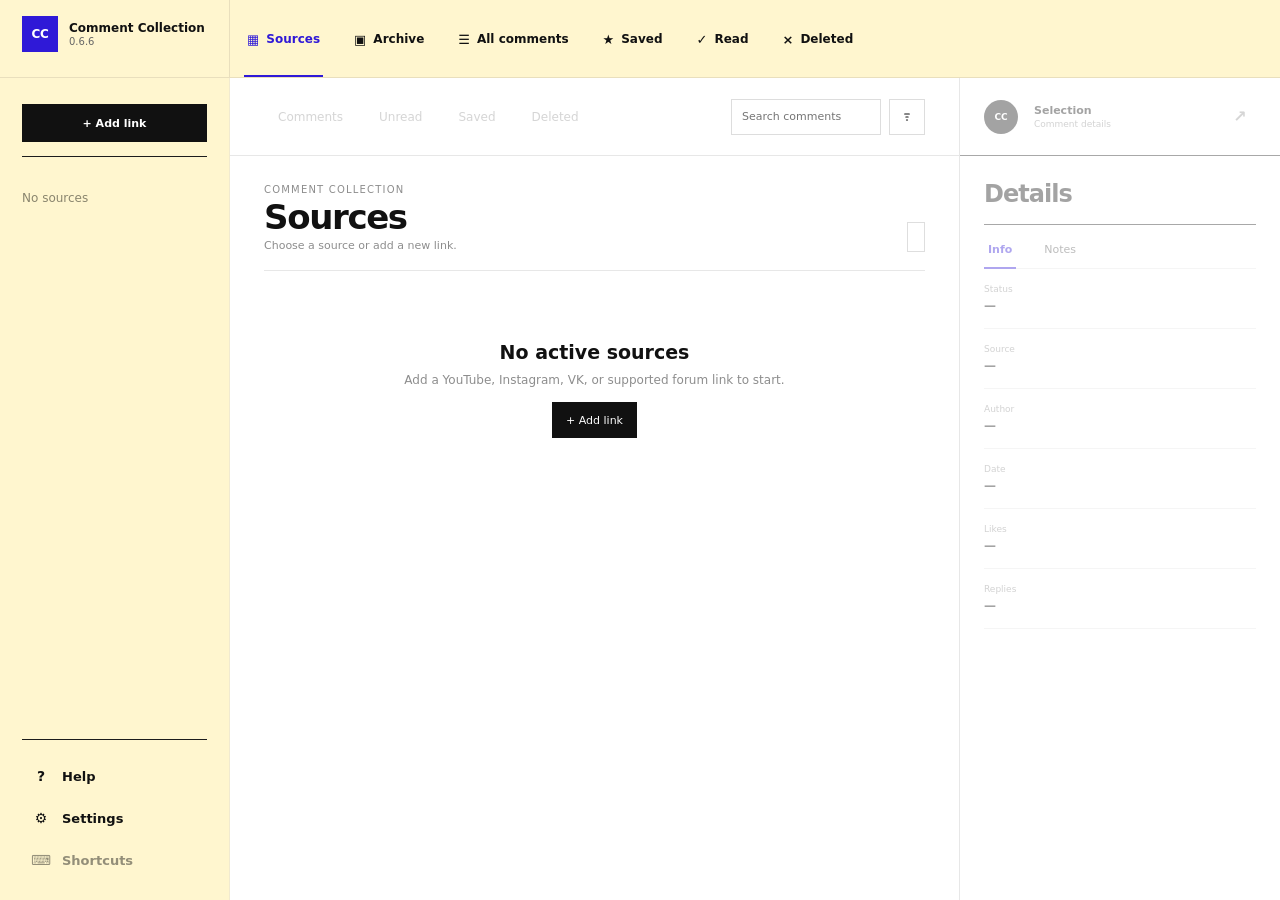
==== commit 44b206ed: "Backfill YouTube source metadata" ====
--- a/app/index.html
+++ b/app/index.html
@@ -5,12 +5,12 @@
   <meta name="viewport" content="width=device-width, initial-scale=1" />
   <meta name="theme-color" content="#fff6cf" />
   <title>CC — Comment Collection</title>
-  <link rel="stylesheet" href="./styles.css?v=0.6.5" />
-  <link rel="stylesheet" href="./ui-state.css?v=0.6.5" />
-  <link rel="stylesheet" href="./transcript.css?v=0.6.5" />
+  <link rel="stylesheet" href="./styles.css?v=0.6.6" />
+  <link rel="stylesheet" href="./ui-state.css?v=0.6.6" />
+  <link rel="stylesheet" href="./transcript.css?v=0.6.6" />
   <script>
     window.__CC_BOOT_STARTED_AT__ = performance.now();
-    console.info('[CC 0.6.5] HTML boot', { href: location.href, readyState: document.readyState });
+    console.info('[CC 0.6.6] HTML boot', { href: location.href, readyState: document.readyState });
   </script>
 </head>
 <body>
@@ -20,7 +20,7 @@
     <header class="app-global-topbar" aria-label="Application navigation">
       <div class="brand">
         <span class="brand-mark">CC</span>
-        <div class="brand-copy"><strong>Comment Collection</strong><span>0.6.5</span></div>
+        <div class="brand-copy"><strong>Comment Collection</strong><span>0.6.6</span></div>
       </div>
       <nav class="left-nav" id="main-nav">
         <button class="nav-item is-active" data-view="sources"><span class="nav-icon">▦</span><span>Sources</span></button>
@@ -226,7 +226,7 @@
   </dialog>
 
   <script type="module">
-    const VERSION = '0.6.5';
+    const VERSION = '0.6.6';
     const errorBox = document.querySelector('#cc-boot-error');
     const localBoot = `./app-boot.js?v=${VERSION}`;
     const fallbackBoot = `https://raw.githubusercontent.com/greenn/cc/main/app/app-boot.js?v=${VERSION}`;
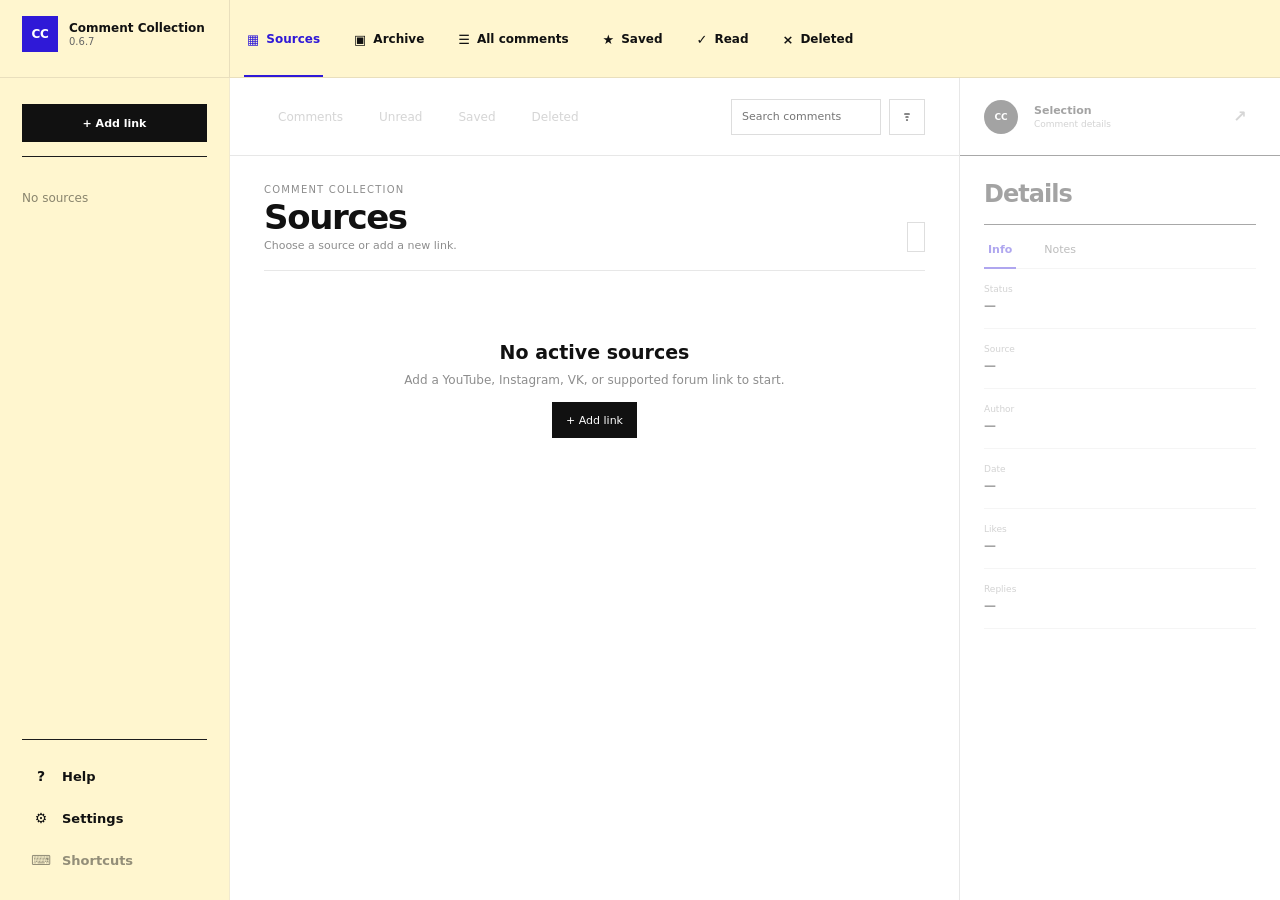
==== commit f64c20d6: "Batch comment language persistence" ====
--- a/app/index.html
+++ b/app/index.html
@@ -5,12 +5,12 @@
   <meta name="viewport" content="width=device-width, initial-scale=1" />
   <meta name="theme-color" content="#fff6cf" />
   <title>CC — Comment Collection</title>
-  <link rel="stylesheet" href="./styles.css?v=0.6.6" />
-  <link rel="stylesheet" href="./ui-state.css?v=0.6.6" />
-  <link rel="stylesheet" href="./transcript.css?v=0.6.6" />
+  <link rel="stylesheet" href="./styles.css?v=0.6.7" />
+  <link rel="stylesheet" href="./ui-state.css?v=0.6.7" />
+  <link rel="stylesheet" href="./transcript.css?v=0.6.7" />
   <script>
     window.__CC_BOOT_STARTED_AT__ = performance.now();
-    console.info('[CC 0.6.6] HTML boot', { href: location.href, readyState: document.readyState });
+    console.info('[CC 0.6.7] HTML boot', { href: location.href, readyState: document.readyState });
   </script>
 </head>
 <body>
@@ -20,7 +20,7 @@
     <header class="app-global-topbar" aria-label="Application navigation">
       <div class="brand">
         <span class="brand-mark">CC</span>
-        <div class="brand-copy"><strong>Comment Collection</strong><span>0.6.6</span></div>
+        <div class="brand-copy"><strong>Comment Collection</strong><span>0.6.7</span></div>
       </div>
       <nav class="left-nav" id="main-nav">
         <button class="nav-item is-active" data-view="sources"><span class="nav-icon">▦</span><span>Sources</span></button>
@@ -226,7 +226,7 @@
   </dialog>
 
   <script type="module">
-    const VERSION = '0.6.6';
+    const VERSION = '0.6.7';
     const errorBox = document.querySelector('#cc-boot-error');
     const localBoot = `./app-boot.js?v=${VERSION}`;
     const fallbackBoot = `https://raw.githubusercontent.com/greenn/cc/main/app/app-boot.js?v=${VERSION}`;
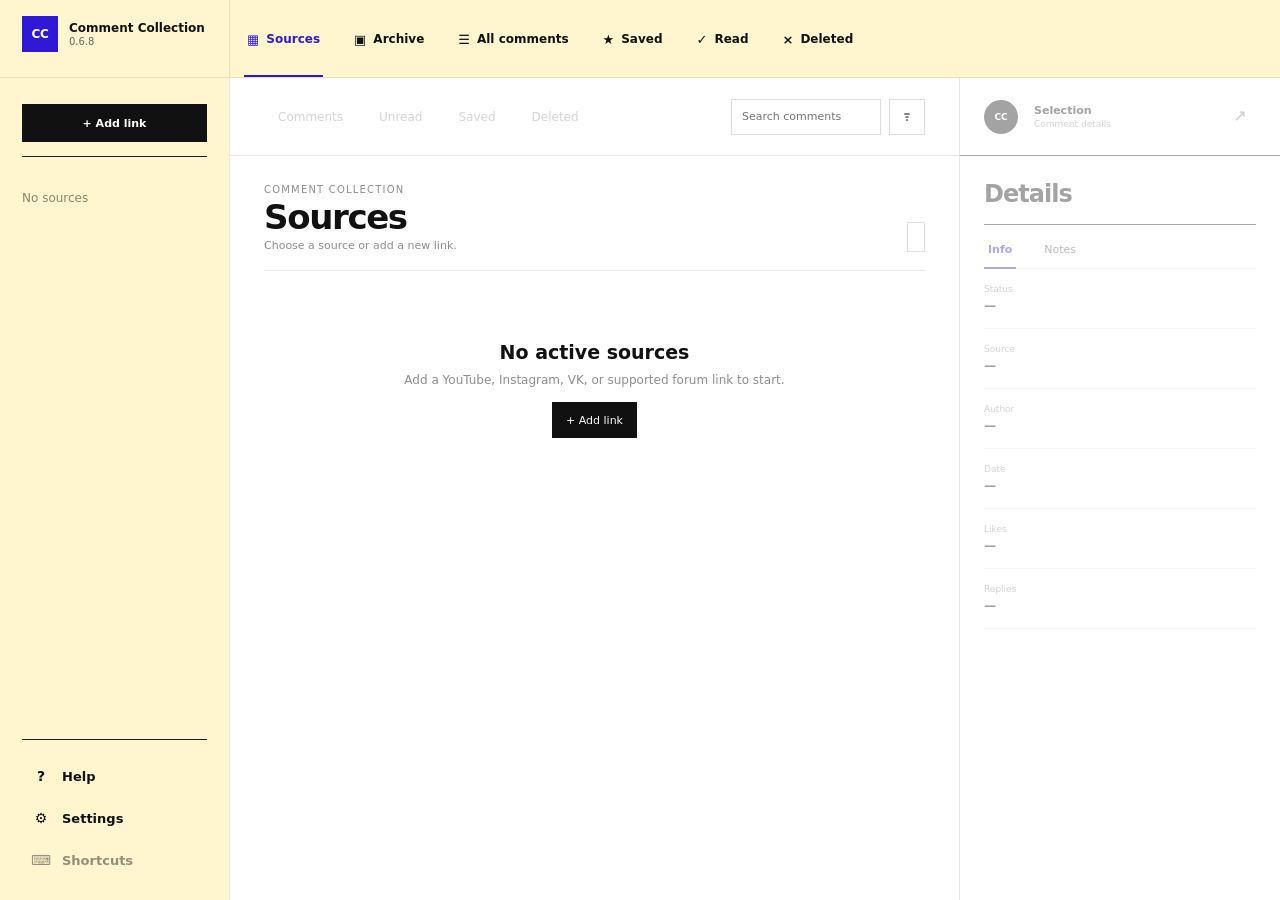
==== commit 5f8b3d7f: "Route nested runtime modules through app boot" ====
--- a/app/index.html
+++ b/app/index.html
@@ -5,12 +5,12 @@
   <meta name="viewport" content="width=device-width, initial-scale=1" />
   <meta name="theme-color" content="#fff6cf" />
   <title>CC — Comment Collection</title>
-  <link rel="stylesheet" href="./styles.css?v=0.6.7" />
-  <link rel="stylesheet" href="./ui-state.css?v=0.6.7" />
-  <link rel="stylesheet" href="./transcript.css?v=0.6.7" />
+  <link rel="stylesheet" href="./styles.css?v=0.6.8" />
+  <link rel="stylesheet" href="./ui-state.css?v=0.6.8" />
+  <link rel="stylesheet" href="./transcript.css?v=0.6.8" />
   <script>
     window.__CC_BOOT_STARTED_AT__ = performance.now();
-    console.info('[CC 0.6.7] HTML boot', { href: location.href, readyState: document.readyState });
+    console.info('[CC 0.6.8] HTML boot', { href: location.href, readyState: document.readyState });
   </script>
 </head>
 <body>
@@ -20,7 +20,7 @@
     <header class="app-global-topbar" aria-label="Application navigation">
       <div class="brand">
         <span class="brand-mark">CC</span>
-        <div class="brand-copy"><strong>Comment Collection</strong><span>0.6.7</span></div>
+        <div class="brand-copy"><strong>Comment Collection</strong><span>0.6.8</span></div>
       </div>
       <nav class="left-nav" id="main-nav">
         <button class="nav-item is-active" data-view="sources"><span class="nav-icon">▦</span><span>Sources</span></button>
@@ -226,7 +226,7 @@
   </dialog>
 
   <script type="module">
-    const VERSION = '0.6.7';
+    const VERSION = '0.6.8';
     const errorBox = document.querySelector('#cc-boot-error');
     const localBoot = `./app-boot.js?v=${VERSION}`;
     const fallbackBoot = `https://raw.githubusercontent.com/greenn/cc/main/app/app-boot.js?v=${VERSION}`;
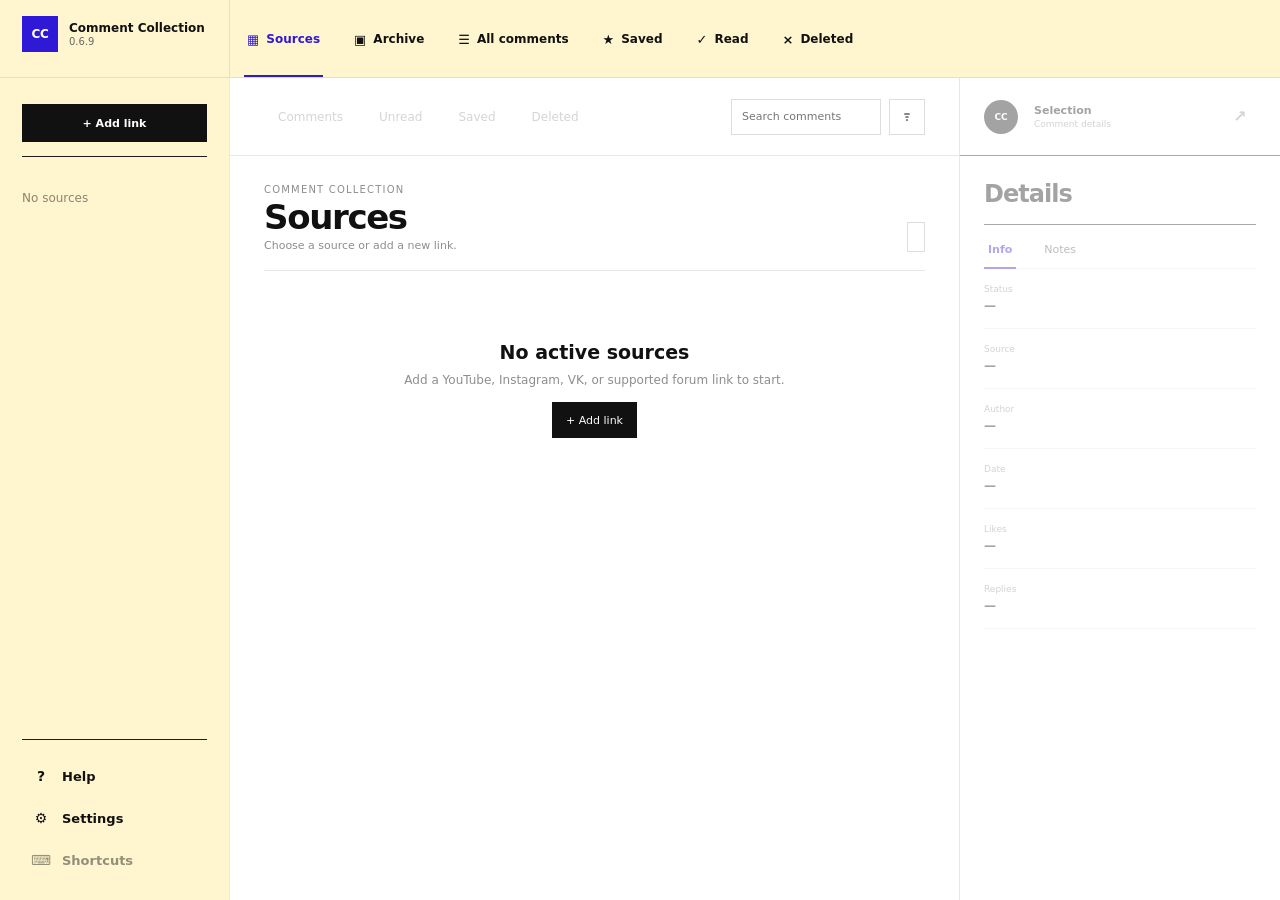
==== commit eb35f0e0: "Keep comment loading active in Emoji view" ====
--- a/app/index.html
+++ b/app/index.html
@@ -5,12 +5,12 @@
   <meta name="viewport" content="width=device-width, initial-scale=1" />
   <meta name="theme-color" content="#fff6cf" />
   <title>CC — Comment Collection</title>
-  <link rel="stylesheet" href="./styles.css?v=0.6.8" />
-  <link rel="stylesheet" href="./ui-state.css?v=0.6.8" />
-  <link rel="stylesheet" href="./transcript.css?v=0.6.8" />
+  <link rel="stylesheet" href="./styles.css?v=0.6.9" />
+  <link rel="stylesheet" href="./ui-state.css?v=0.6.9" />
+  <link rel="stylesheet" href="./transcript.css?v=0.6.9" />
   <script>
     window.__CC_BOOT_STARTED_AT__ = performance.now();
-    console.info('[CC 0.6.8] HTML boot', { href: location.href, readyState: document.readyState });
+    console.info('[CC 0.6.9] HTML boot', { href: location.href, readyState: document.readyState });
   </script>
 </head>
 <body>
@@ -20,7 +20,7 @@
     <header class="app-global-topbar" aria-label="Application navigation">
       <div class="brand">
         <span class="brand-mark">CC</span>
-        <div class="brand-copy"><strong>Comment Collection</strong><span>0.6.8</span></div>
+        <div class="brand-copy"><strong>Comment Collection</strong><span>0.6.9</span></div>
       </div>
       <nav class="left-nav" id="main-nav">
         <button class="nav-item is-active" data-view="sources"><span class="nav-icon">▦</span><span>Sources</span></button>
@@ -226,7 +226,7 @@
   </dialog>
 
   <script type="module">
-    const VERSION = '0.6.8';
+    const VERSION = '0.6.9';
     const errorBox = document.querySelector('#cc-boot-error');
     const localBoot = `./app-boot.js?v=${VERSION}`;
     const fallbackBoot = `https://raw.githubusercontent.com/greenn/cc/main/app/app-boot.js?v=${VERSION}`;
--- a/app/ui-state.css
+++ b/app/ui-state.css
@@ -231,9 +231,7 @@
 }
 
 body.is-emoji-view #comments-list,
-body.is-emoji-view #empty-state,
-body.is-emoji-view #loading-more,
-body.is-emoji-view #load-sentinel {
+body.is-emoji-view #empty-state {
   display: none !important;
 }
 
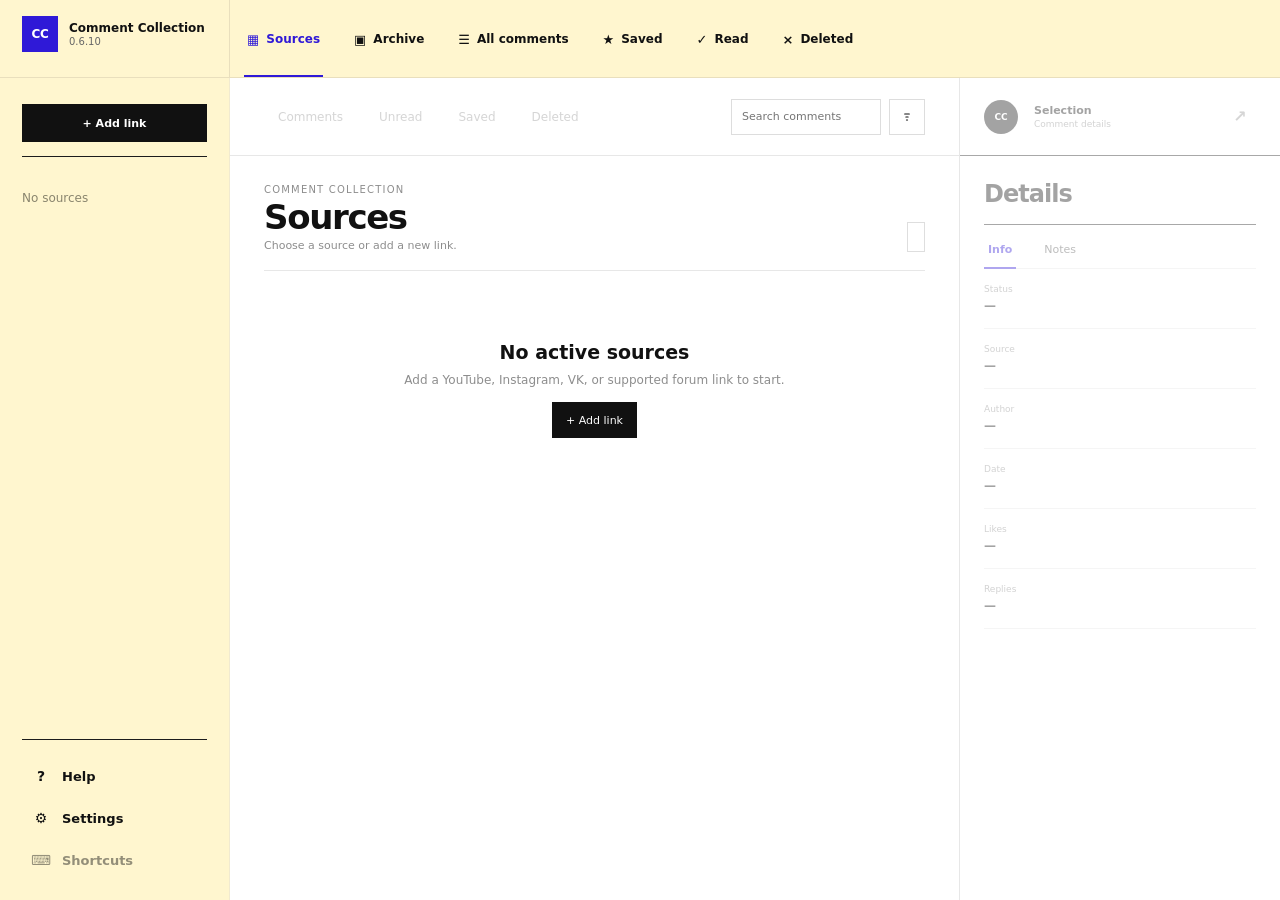
==== commit 77a51009: "Finalize Ultra reading action order" ====
--- a/app/index.html
+++ b/app/index.html
@@ -5,12 +5,12 @@
   <meta name="viewport" content="width=device-width, initial-scale=1" />
   <meta name="theme-color" content="#fff6cf" />
   <title>CC — Comment Collection</title>
-  <link rel="stylesheet" href="./styles.css?v=0.6.9" />
-  <link rel="stylesheet" href="./ui-state.css?v=0.6.9" />
-  <link rel="stylesheet" href="./transcript.css?v=0.6.9" />
+  <link rel="stylesheet" href="./styles.css?v=0.6.10" />
+  <link rel="stylesheet" href="./ui-state.css?v=0.6.10" />
+  <link rel="stylesheet" href="./transcript.css?v=0.6.10" />
   <script>
     window.__CC_BOOT_STARTED_AT__ = performance.now();
-    console.info('[CC 0.6.9] HTML boot', { href: location.href, readyState: document.readyState });
+    console.info('[CC 0.6.10] HTML boot', { href: location.href, readyState: document.readyState });
   </script>
 </head>
 <body>
@@ -20,7 +20,7 @@
     <header class="app-global-topbar" aria-label="Application navigation">
       <div class="brand">
         <span class="brand-mark">CC</span>
-        <div class="brand-copy"><strong>Comment Collection</strong><span>0.6.9</span></div>
+        <div class="brand-copy"><strong>Comment Collection</strong><span>0.6.10</span></div>
       </div>
       <nav class="left-nav" id="main-nav">
         <button class="nav-item is-active" data-view="sources"><span class="nav-icon">▦</span><span>Sources</span></button>
@@ -226,7 +226,7 @@
   </dialog>
 
   <script type="module">
-    const VERSION = '0.6.9';
+    const VERSION = '0.6.10';
     const errorBox = document.querySelector('#cc-boot-error');
     const localBoot = `./app-boot.js?v=${VERSION}`;
     const fallbackBoot = `https://raw.githubusercontent.com/greenn/cc/main/app/app-boot.js?v=${VERSION}`;
--- a/app/ui-state.css
+++ b/app/ui-state.css
@@ -191,6 +191,27 @@
   padding: 3px 0;
   font-size: 10px;
   white-space: nowrap;
+}
+
+.comments-list.is-ultra-reading .comment-card.is-selected .comment-translate-action {
+  order: 1;
+}
+
+.comments-list.is-ultra-reading .comment-card.is-selected [data-action="save"] {
+  order: 2;
+}
+
+.comments-list.is-ultra-reading .comment-card.is-selected [data-action="highlight"] {
+  order: 3;
+}
+
+.comments-list.is-ultra-reading .comment-card.is-selected [data-action="delete"],
+.comments-list.is-ultra-reading .comment-card.is-selected [data-action="restore"] {
+  order: 4;
+}
+
+.comments-list.is-ultra-reading .comment-card.is-selected .comment-ultra-original {
+  order: 5;
 }
 
 .comments-list.is-ultra-reading .comment-card.is-selected .comment-ultra-original {
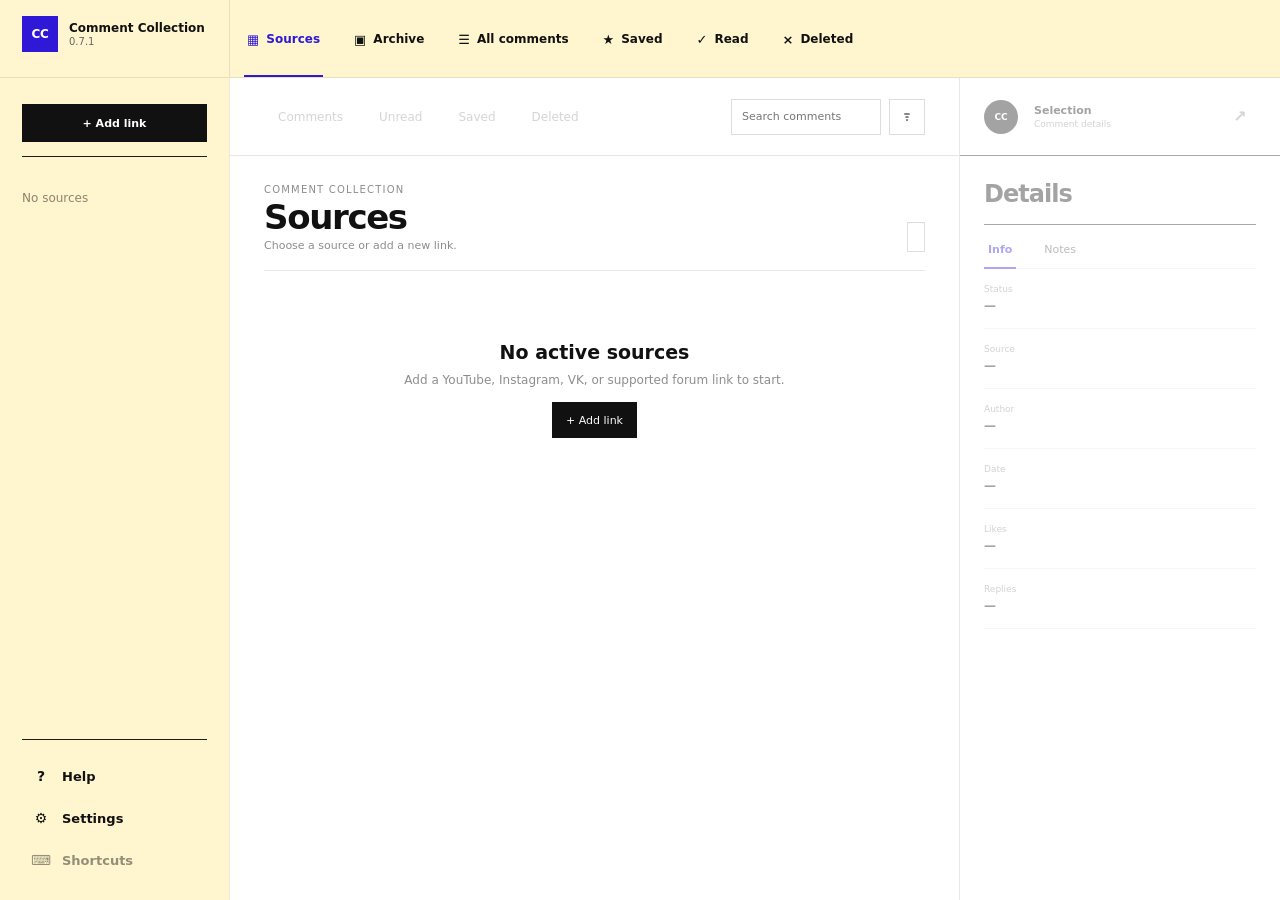
==== commit 6bdfc0fe: "Export all YouTube comments as JSON" ====
--- a/app/index.html
+++ b/app/index.html
@@ -5,22 +5,29 @@
   <meta name="viewport" content="width=device-width, initial-scale=1" />
   <meta name="theme-color" content="#fff6cf" />
   <title>CC — Comment Collection</title>
-  <link rel="stylesheet" href="./styles.css?v=0.6.10" />
-  <link rel="stylesheet" href="./ui-state.css?v=0.6.10" />
-  <link rel="stylesheet" href="./transcript.css?v=0.6.10" />
+  <link rel="stylesheet" href="./styles.css?v=0.7.1" />
+  <link rel="stylesheet" href="./ui-state.css?v=0.7.1" />
+  <link rel="stylesheet" href="./transcript.css?v=0.7.1" />
   <script>
     window.__CC_BOOT_STARTED_AT__ = performance.now();
-    console.info('[CC 0.6.10] HTML boot', { href: location.href, readyState: document.readyState });
+    console.info('[CC 0.7.1] HTML boot', { href: location.href, readyState: document.readyState });
   </script>
 </head>
 <body>
+  <dialog id="youtube-export-dialog" style="max-width:440px;padding:24px;border:1px solid #d8d8d8;box-shadow:0 20px 60px rgba(0,0,0,.18)">
+    <h2>Export YouTube comments</h2>
+    <p id="youtube-export-source"></p>
+    <p id="youtube-export-progress" role="status" aria-live="polite">Starting…</p>
+    <p>All available comments and replies are requested directly from YouTube. You can close this window while collection continues.</p>
+    <button id="youtube-export-close" type="button" class="ghost-action">Close</button>
+  </dialog>
   <div id="cc-boot-error" hidden style="position:fixed;z-index:99999;left:20px;right:20px;top:20px;padding:14px 16px;background:#fff2f2;color:#8d1c1c;border:1px solid #e6b4b4;font:13px/1.45 system-ui,sans-serif;box-shadow:0 8px 30px rgba(0,0,0,.12)"></div>
 
   <main class="app-shell">
     <header class="app-global-topbar" aria-label="Application navigation">
       <div class="brand">
         <span class="brand-mark">CC</span>
-        <div class="brand-copy"><strong>Comment Collection</strong><span>0.6.10</span></div>
+        <div class="brand-copy"><strong>Comment Collection</strong><span>0.7.1</span></div>
       </div>
       <nav class="left-nav" id="main-nav">
         <button class="nav-item is-active" data-view="sources"><span class="nav-icon">▦</span><span>Sources</span></button>
@@ -77,6 +84,7 @@
           <div class="header-actions">
             <span class="whisper-indicator is-offline" id="whisper-indicator" hidden title="Local Whisper service status"><span class="whisper-dot"></span><span id="whisper-indicator-text">Whisper offline</span></span>
             <button class="transcript-task-chip" id="transcript-task-chip" type="button" hidden title="Open recognition progress">Recognizing…</button>
+            <button class="ghost-action" id="youtube-export-button" type="button" hidden title="Collect all accessible YouTube comments and replies into a JSON file">Export all · JSON</button>
             <button class="ghost-action" id="refresh-button" type="button" hidden>Refresh</button>
             <button class="primary-action" id="transcribe-button" type="button" hidden>Recognize video</button>
           </div>
@@ -226,7 +234,7 @@
   </dialog>
 
   <script type="module">
-    const VERSION = '0.6.10';
+    const VERSION = '0.7.1';
     const errorBox = document.querySelector('#cc-boot-error');
     const localBoot = `./app-boot.js?v=${VERSION}`;
     const fallbackBoot = `https://raw.githubusercontent.com/greenn/cc/main/app/app-boot.js?v=${VERSION}`;
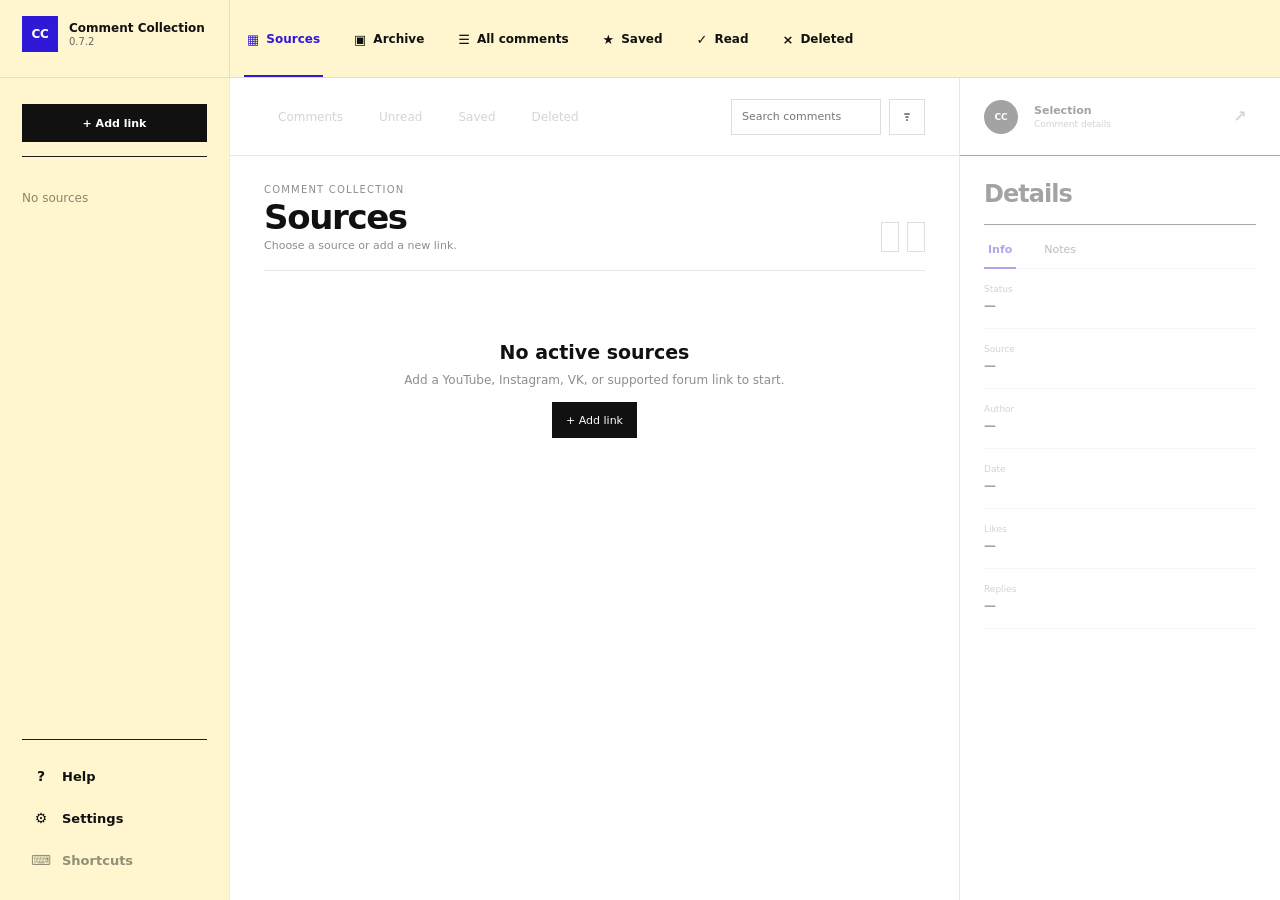
==== commit 16656264: "feat(cc): integrate Pikabu comment collection - app/index.html" ====
--- a/app/index.html
+++ b/app/index.html
@@ -5,12 +5,12 @@
   <meta name="viewport" content="width=device-width, initial-scale=1" />
   <meta name="theme-color" content="#fff6cf" />
   <title>CC — Comment Collection</title>
-  <link rel="stylesheet" href="./styles.css?v=0.7.1" />
-  <link rel="stylesheet" href="./ui-state.css?v=0.7.1" />
-  <link rel="stylesheet" href="./transcript.css?v=0.7.1" />
+  <link rel="stylesheet" href="./styles.css?v=0.7.2" />
+  <link rel="stylesheet" href="./ui-state.css?v=0.7.2" />
+  <link rel="stylesheet" href="./transcript.css?v=0.7.2" />
   <script>
     window.__CC_BOOT_STARTED_AT__ = performance.now();
-    console.info('[CC 0.7.1] HTML boot', { href: location.href, readyState: document.readyState });
+    console.info('[CC 0.7.2] HTML boot', { href: location.href, readyState: document.readyState });
   </script>
 </head>
 <body>
@@ -27,7 +27,7 @@
     <header class="app-global-topbar" aria-label="Application navigation">
       <div class="brand">
         <span class="brand-mark">CC</span>
-        <div class="brand-copy"><strong>Comment Collection</strong><span>0.7.1</span></div>
+        <div class="brand-copy"><strong>Comment Collection</strong><span>0.7.2</span></div>
       </div>
       <nav class="left-nav" id="main-nav">
         <button class="nav-item is-active" data-view="sources"><span class="nav-icon">▦</span><span>Sources</span></button>
@@ -79,7 +79,7 @@
           <div class="content-title-wrap">
             <p class="eyebrow" id="source-eyebrow">Comment Collection</p>
             <h1 id="content-title">Sources</h1>
-            <p class="content-meta" id="content-meta">Add a YouTube, Instagram, VK, or supported forum link to start.</p>
+            <p class="content-meta" id="content-meta">Add a YouTube, Instagram, VK, Pikabu, or supported forum link to start.</p>
           </div>
           <div class="header-actions">
             <span class="whisper-indicator is-offline" id="whisper-indicator" hidden title="Local Whisper service status"><span class="whisper-dot"></span><span id="whisper-indicator-text">Whisper offline</span></span>
@@ -93,7 +93,7 @@
         <div id="status-banner" class="status-banner" hidden></div>
         <div id="empty-state" class="empty-state">
           <strong>No sources yet</strong>
-          <p>Add a YouTube, Instagram, VK, or supported forum link to start reading comments.</p>
+          <p>Add a YouTube, Instagram, VK, Pikabu, or supported forum link to start reading comments.</p>
           <button class="primary-action" id="empty-add-link">+ Add link</button>
         </div>
         <div id="comments-list" class="comments-list"></div>
@@ -234,7 +234,7 @@
   </dialog>
 
   <script type="module">
-    const VERSION = '0.7.1';
+    const VERSION = '0.7.2';
     const errorBox = document.querySelector('#cc-boot-error');
     const localBoot = `./app-boot.js?v=${VERSION}`;
     const fallbackBoot = `https://raw.githubusercontent.com/greenn/cc/main/app/app-boot.js?v=${VERSION}`;
